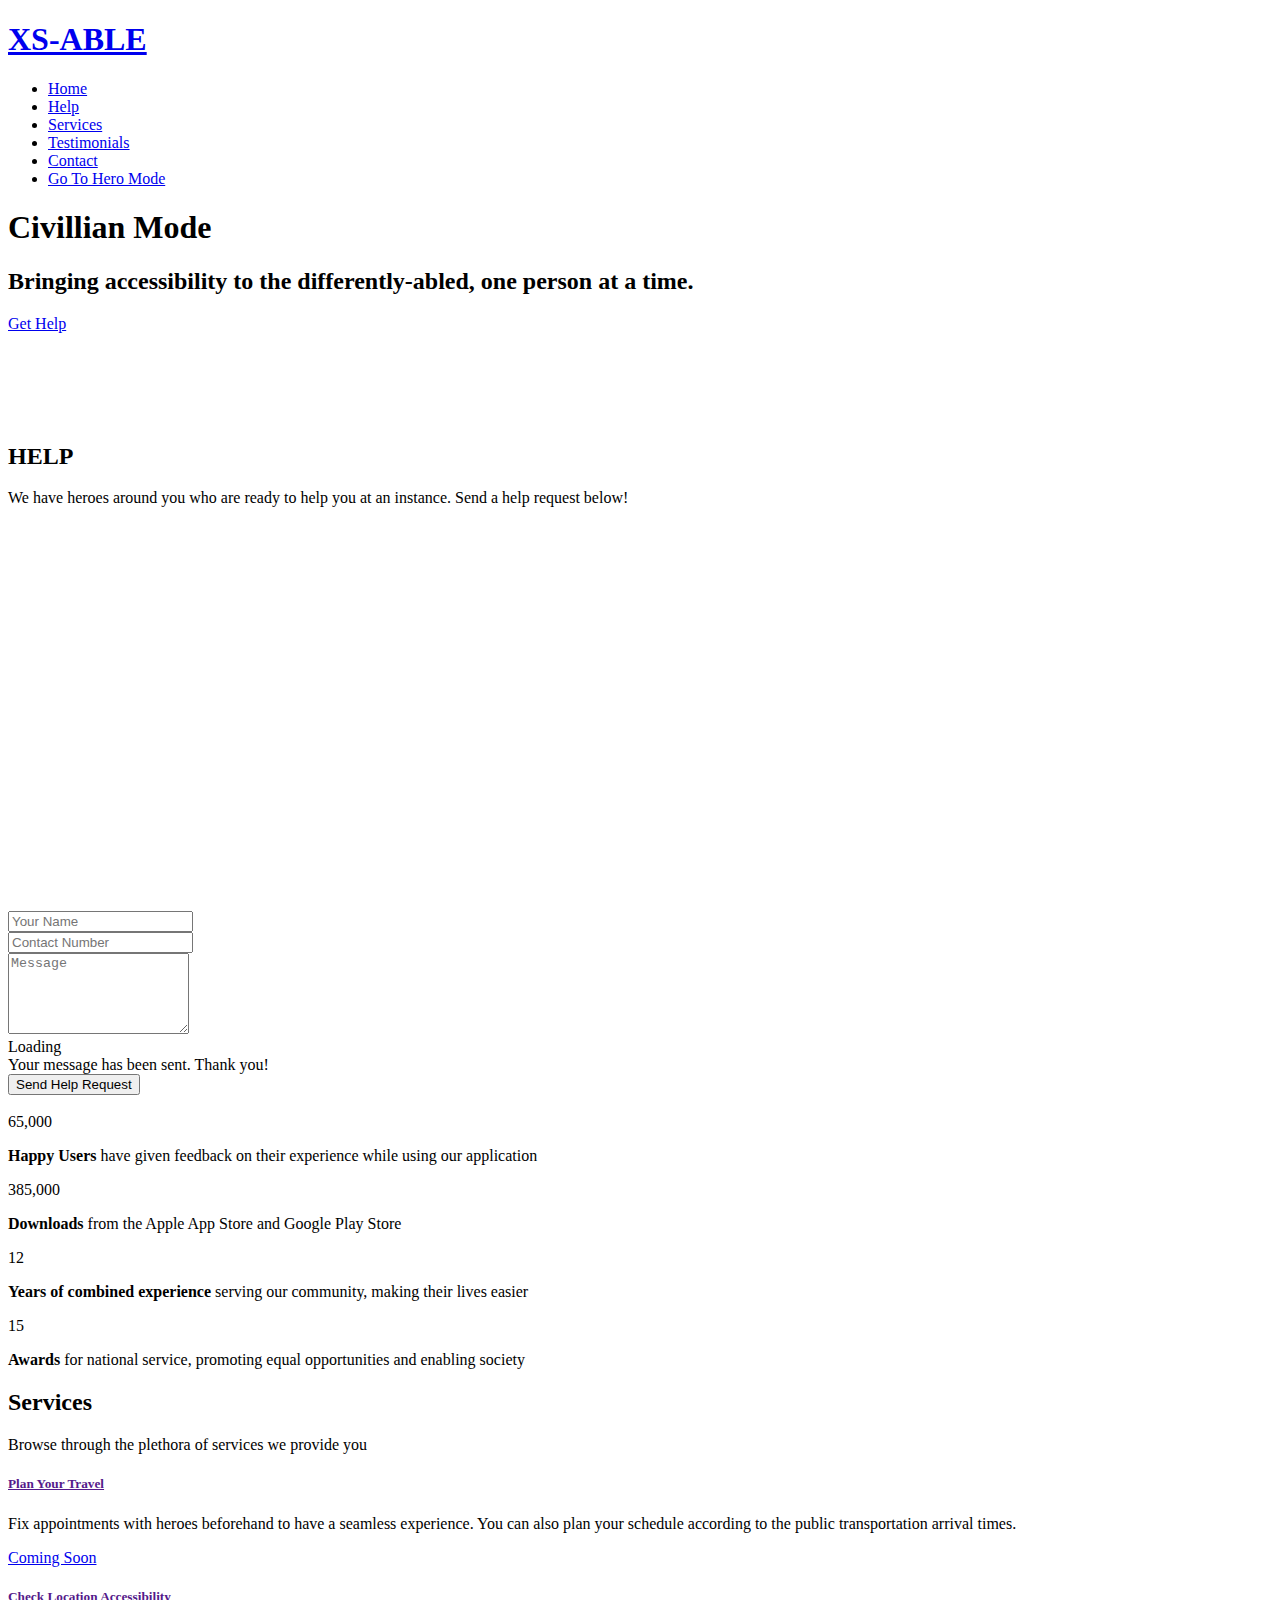
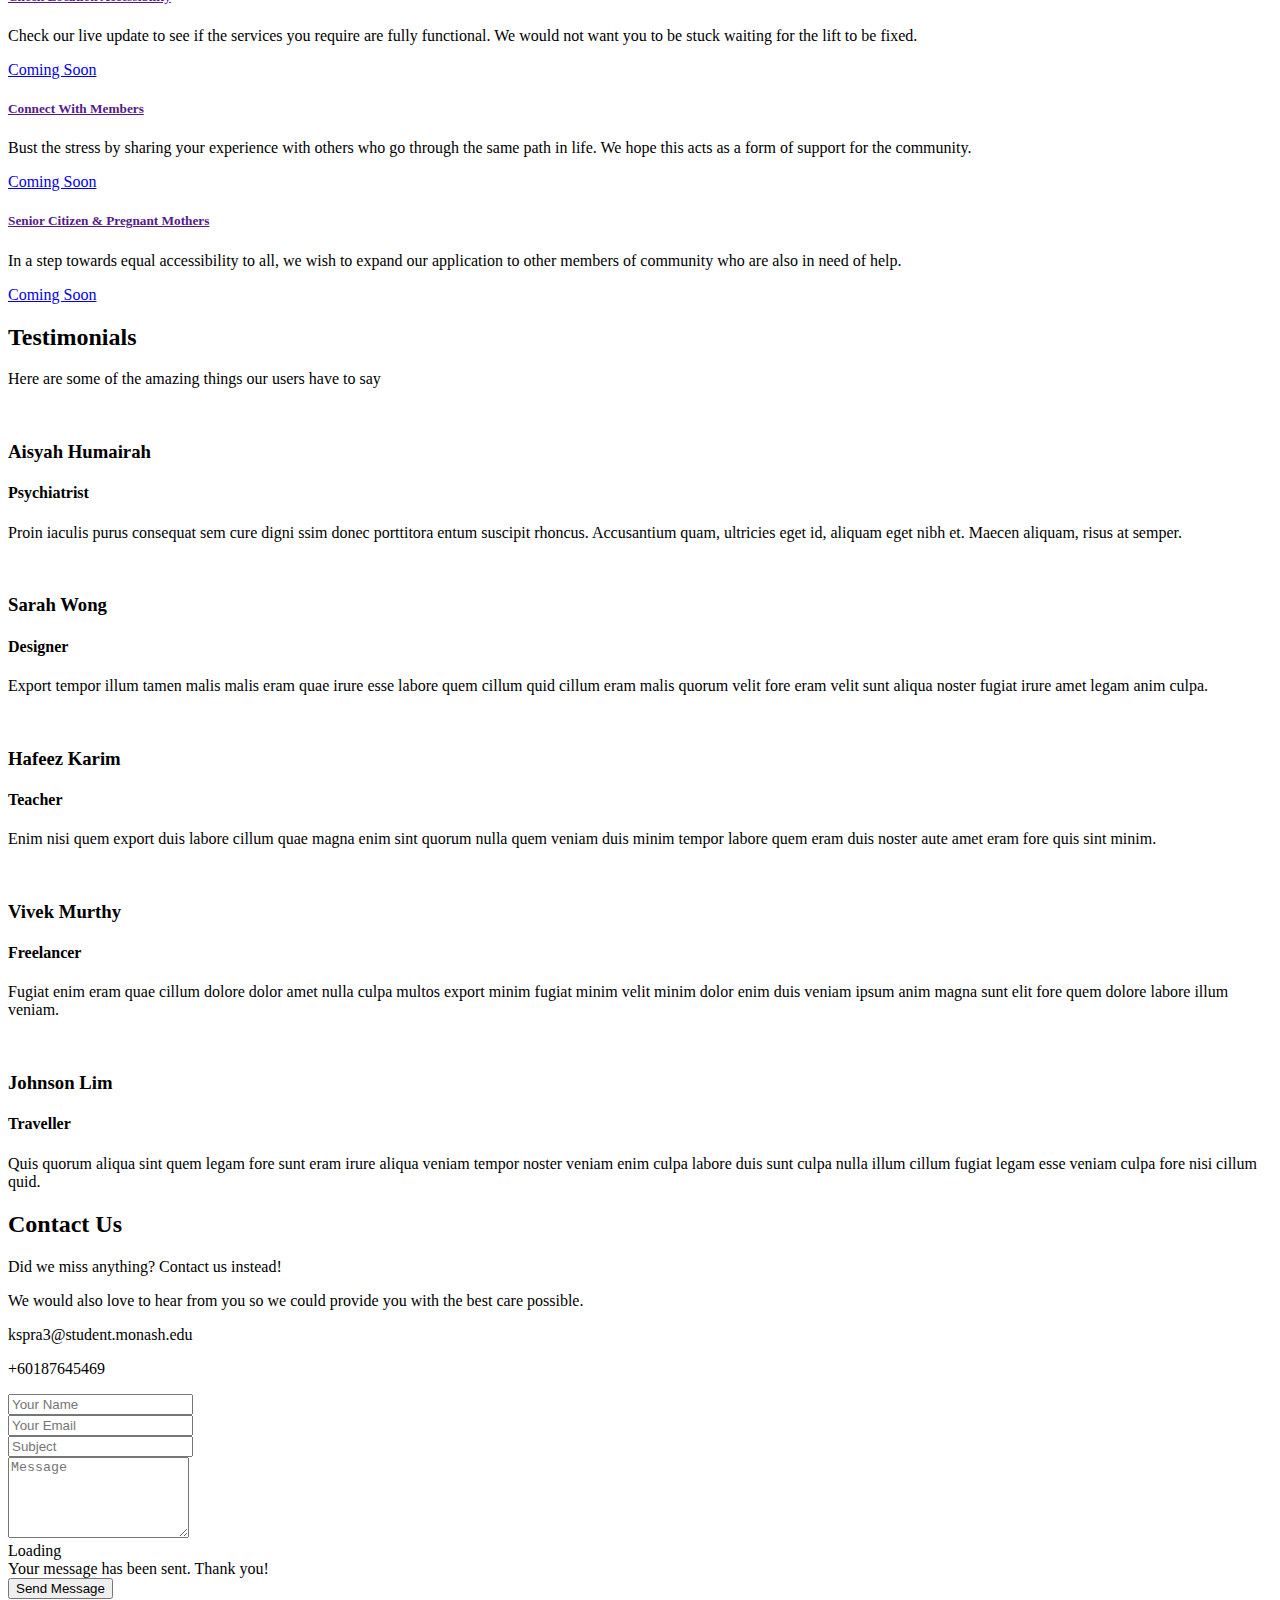
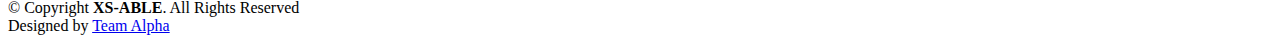
==== index.html @ 88e1b2db "Add files via upload" ====
<!DOCTYPE html>
<html lang="en">

<head>
  <meta charset="utf-8">
  <meta content="width=device-width, initial-scale=1.0" name="viewport">

  <title>Team Alpha: XS-Able</title>
  <meta content="" name="description">
  <meta content="" name="keywords">

  <!-- Favicons -->
  <link href="assets/img/favicon.png" rel="icon">
  <link href="assets/img/apple-touch-icon.png" rel="apple-touch-icon">

  <!-- Google Fonts -->
  <link href="https://fonts.googleapis.com/css?family=Open+Sans:300,300i,400,400i,600,600i,700,700i|Raleway:300,300i,400,400i,500,500i,600,600i,700,700i|Poppins:300,300i,400,400i,500,500i,600,600i,700,700i" rel="stylesheet">

  <!-- Vendor CSS Files -->
  <link href="assets/vendor/bootstrap/css/bootstrap.min.css" rel="stylesheet">
  <link href="assets/vendor/icofont/icofont.min.css" rel="stylesheet">
  <link href="assets/vendor/remixicon/remixicon.css" rel="stylesheet">
  <link href="assets/vendor/boxicons/css/boxicons.min.css" rel="stylesheet">
  <link href="assets/vendor/owl.carousel/assets/owl.carousel.min.css" rel="stylesheet">
  <link href="assets/vendor/venobox/venobox.css" rel="stylesheet">
  <link href="assets/vendor/aos/aos.css" rel="stylesheet">

  <!-- Template Main CSS File -->
  <link href="assets/css/style.css" rel="stylesheet">

  <!-- =======================================================
  * Template Name: Vesperr - v3.0.0
  * Template URL: https://bootstrapmade.com/vesperr-free-bootstrap-template/
  * Author: BootstrapMade.com
  * License: https://bootstrapmade.com/license/
  ======================================================== -->
</head>

<body>

  <!-- ======= Header ======= -->
  <header id="header" class="fixed-top d-flex align-items-center">
    <div class="container d-flex align-items-center">

      <div class="logo mr-auto">
        <h1 class="text-light"><a href="index.html"><span>XS-ABLE</span></a></h1>
        <!-- Uncomment below if you prefer to use an image logo -->
        <!-- <a href="index.html"><img src="assets/img/logo.png" alt="" class="img-fluid"></a>-->
      </div>

      <nav class="nav-menu d-none d-lg-block">
        <ul>
          <li class="active"><a href="#hero">Home</a></li>
          <li><a href="#help">Help</a></li>
          <li><a href="#services">Services</a></li>
          <li><a href="#testimonials">Testimonials</a></li>
          <li><a href="#contact">Contact</a></li>

          <li class="get-started"><a href="Techie/index.html">Go To Hero Mode</a></li>
        </ul>
      </nav><!-- .nav-menu -->

    </div>
  </header><!-- End Header -->

  <!-- ======= Hero Section ======= -->
  <section id="hero" class="d-flex align-items-center">
  
    <div class="container">
      <div class="row justify-content-center">
        <div class="col-xl-5 col-lg-6 pt-3 pt-lg-0 order-2 order-lg-1 d-flex flex-column justify-content-center">
          <h1 data-aos="fade-up">Civillian Mode</h1>
          <h2 data-aos="fade-up" data-aos-delay="400">Bringing accessibility to the differently-abled, one person at a time.</h2>
          <div data-aos="fade-up" data-aos-delay="800">
            <a href="#help" class="btn-get-started scrollto">Get Help</a>
          </div>
        </div>
        <div class="col-lg-6 order-1 order-lg-2 hero-img" data-aos="fade-left" data-aos-delay="200">
          <img src="assets/img/hero-img.png" class="img-fluid animated" alt="">
        </div>
      </div>
    </div>

  </section><!-- End Hero -->

  <main id="main">

    <!-- ======= Clients Section ======= -->
    <section id="clients" class="clients clients">
      <div class="container">

        <div class="row">

          <div class="col-lg-3 col-md-4 col-6">
            <img src="assets/img/clients/client-5.png" class="img-fluid" alt="" data-aos="zoom-in" data-aos-delay="200">
          </div>

          <div class="col-lg-3 col-md-4 col-6">
            <img src="assets/img/clients/del.png" class="img-fluid" alt="" data-aos="zoom-in" data-aos-delay="200">
          </div>

          <div class="col-lg-3 col-md-4 col-6">
            <img src="assets/img/clients/mdec.png" class="img-fluid" alt="" data-aos="zoom-in" data-aos-delay="200">
          </div>

          <div class="col-lg-3 col-md-4 col-6">
            <img src="assets/img/clients/client-6.png" class="img-fluid" alt="" data-aos="zoom-in" data-aos-delay="500">
          </div>

        </div>

      </div>
    </section><!-- End Clients Section -->

    <!-- ======= Contact Section ======= -->
    <section id="help" class="contact section-bg">
      <div class="container" data-aos="fade-up">

        <div class="section-title">
          <h2>HELP</h2>
          <p>We have heroes around you who are ready to help you at an instance. Send a help request below!</p>
        </div>

        <div class="row">

          <div class="col-lg-6 ">
            <iframe class="mb-4 mb-lg-0" src="https://www.google.com/maps/embed?pb=!1m14!1m8!1m3!1d12097.433213460943!2d-74.0062269!3d40.7101282!3m2!1i1024!2i768!4f13.1!3m3!1m2!1s0x0%3A0xb89d1fe6bc499443!2sDowntown+Conference+Center!5e0!3m2!1smk!2sbg!4v1539943755621" frameborder="0" style="border:0; width: 100%; height: 384px;" allowfullscreen></iframe>
          </div>

          <div class="col-lg-6">
            <form action="forms/contact.php" method="post" role="form" class="php-email-form">
              <div class="form-row">
                <div class="col-md-6 form-group">
                  <input type="text" name="name" class="form-control" id="name" placeholder="Your Name" data-rule="minlen:4" data-msg="Please enter at least 4 chars" />
                  <div class="validate"></div>
                </div>
              </div>
              <div class="col-md-6 form-group">
                <input type="text" class="form-control" name="subject" id="subject" placeholder="Contact Number" data-rule="minlen:10" data-msg="Please enter at least 10 digits" />
                <div class="validate"></div>
              </div>
              <div class="form-group">
                <textarea class="form-control" name="message" rows="5" data-rule="required" data-msg="Please write something for us" placeholder="Message"></textarea>
                <div class="validate"></div>
              </div>
              <div class="mb-3">
                <div class="loading">Loading</div>
                <div class="error-message"></div>
                <div class="sent-message">Your message has been sent. Thank you!</div>
              </div>
              <div class="text-center"><button type="submit">Send Help Request</button></div>
            </form>
          </div>

        </div>

      </div>
    </section><!-- End Contact Section -->

    <!-- ======= Counts Section ======= -->
    <section id="counts" class="counts">
      <div class="container">

        <div class="row">
          <div class="image col-xl-5 d-flex align-items-stretch justify-content-center justify-content-xl-start" data-aos="fade-right" data-aos-delay="150">
            <img src="assets/img/counts-img.svg" alt="" class="img-fluid">
          </div>

          <div class="col-xl-7 d-flex align-items-stretch pt-4 pt-xl-0" data-aos="fade-left" data-aos-delay="300">
            <div class="content d-flex flex-column justify-content-center">
              <div class="row">
                <div class="col-md-6 d-md-flex align-items-md-stretch">
                  <div class="count-box">
                    <i class="icofont-simple-smile"></i>
                    <span data-toggle="counter-up">65,000</span>
                    <p><strong>Happy Users</strong> have given feedback on their experience while using our application</p>
                  </div>
                </div>

                <div class="col-md-6 d-md-flex align-items-md-stretch">
                  <div class="count-box">
                    <i class="icofont-document-folder"></i>
                    <span data-toggle="counter-up">385,000</span>
                    <p><strong>Downloads</strong> from the Apple App Store and Google Play Store</p>
                  </div>
                </div>

                <div class="col-md-6 d-md-flex align-items-md-stretch">
                  <div class="count-box">
                    <i class="icofont-clock-time"></i>
                    <span data-toggle="counter-up">12</span>
                    <p><strong>Years of combined experience</strong> serving our community, making their lives easier</p>
                  </div>
                </div>

                <div class="col-md-6 d-md-flex align-items-md-stretch">
                  <div class="count-box">
                    <i class="icofont-award"></i>
                    <span data-toggle="counter-up">15</span>
                    <p><strong>Awards</strong> for national service, promoting equal opportunities and enabling society</p>
                  </div>
                </div>
              </div>
            </div><!-- End .content-->
          </div>
        </div>

      </div>
    </section><!-- End Counts Section -->

    <!-- ======= More Services Section ======= -->
    <section id="services" class="more-services">
      <div class="container">
        <div class="section-title" data-aos="fade-up">
          <h2>Services</h2>
          <p>Browse through the plethora of services we provide you</p>
        </div>
        <div class="row">
          <div class="col-md-6 d-flex align-items-stretch">
            <div class="card" style='background-image: url("assets/img/more-services-1.jpg");' data-aos="fade-up" data-aos-delay="100">
              <div class="card-body">
                <h5 class="card-title"><a href="">Plan Your Travel</a></h5>
                <p class="card-text">Fix appointments with heroes beforehand to have a seamless experience. You can also plan your schedule according to the public transportation arrival times.</p>
                <div class="read-more"><a href="#"><i class="icofont-arrow-right"></i> Coming Soon</a></div>
              </div>
            </div>
          </div>
          <div class="col-md-6 d-flex align-items-stretch mt-4 mt-md-0">
            <div class="card" style='background-image: url("assets/img/more-services-2.jpg");' data-aos="fade-up" data-aos-delay="200">
              <div class="card-body">
                <h5 class="card-title"><a href="">Check Location Accessibility</a></h5>
                <p class="card-text">Check our live update to see if the services you require are fully functional. We would not want you to be stuck waiting for the lift to be fixed.</p>
                <div class="read-more"><a href="#"><i class="icofont-arrow-right"></i> Coming Soon</a></div>
              </div>
            </div>

          </div>
          <div class="col-md-6 d-flex align-items-stretch mt-4">
            <div class="card" style='background-image: url("assets/img/more-services-3.jpg");' data-aos="fade-up" data-aos-delay="100">
              <div class="card-body">
                <h5 class="card-title"><a href="">Connect With Members</a></h5>
                <p class="card-text">Bust the stress by sharing your experience with others who go through the same path in life. We hope this acts as a form of support for the community.</p>
                <div class="read-more"><a href="#"><i class="icofont-arrow-right"></i> Coming Soon</a></div>
              </div>
            </div>
          </div>
          <div class="col-md-6 d-flex align-items-stretch mt-4">
            <div class="card" style='background-image: url("assets/img/more-services-4.jpg");' data-aos="fade-up" data-aos-delay="200">
              <div class="card-body">
                <h5 class="card-title"><a href="">Senior Citizen & Pregnant Mothers</a></h5>
                <p class="card-text">In a step towards equal accessibility to all, we wish to expand our application to other members of community who are also in need of help.</p>
                <div class="read-more"><a href="#"><i class="icofont-arrow-right"></i> Coming Soon</a></div>
              </div>
            </div>
          </div>
        </div>

      </div>
    </section><!-- End More Services Section -->

    <!-- ======= Testimonials Section ======= -->
    <section id="testimonials" class="testimonials section-bg">
      <div class="container">

        <div class="section-title" data-aos="fade-up">
          <h2>Testimonials</h2>
          <p>Here are some of the amazing things our users have to say</p>
        </div>

        <div class="owl-carousel testimonials-carousel" data-aos="fade-up" data-aos-delay="200">

          <div class="testimonial-wrap">
            <div class="testimonial-item">
              <img src="assets/img/testimonials/testimonials-1.jpg" class="testimonial-img" alt="">
              <h3>Aisyah Humairah</h3>
              <h4>Psychiatrist</h4>
              <p>
                <i class="bx bxs-quote-alt-left quote-icon-left"></i>
                Proin iaculis purus consequat sem cure digni ssim donec porttitora entum suscipit rhoncus. Accusantium quam, ultricies eget id, aliquam eget nibh et. Maecen aliquam, risus at semper.
                <i class="bx bxs-quote-alt-right quote-icon-right"></i>
              </p>
            </div>
          </div>

          <div class="testimonial-wrap">
            <div class="testimonial-item">
              <img src="assets/img/testimonials/testimonials-2.jpg" class="testimonial-img" alt="">
              <h3>Sarah Wong</h3>
              <h4>Designer</h4>
              <p>
                <i class="bx bxs-quote-alt-left quote-icon-left"></i>
                Export tempor illum tamen malis malis eram quae irure esse labore quem cillum quid cillum eram malis quorum velit fore eram velit sunt aliqua noster fugiat irure amet legam anim culpa.
                <i class="bx bxs-quote-alt-right quote-icon-right"></i>
              </p>
            </div>
          </div>

          <div class="testimonial-wrap">
            <div class="testimonial-item">
              <img src="assets/img/testimonials/testimonials-3.jpg" class="testimonial-img" alt="">
              <h3>Hafeez Karim</h3>
              <h4>Teacher</h4>
              <p>
                <i class="bx bxs-quote-alt-left quote-icon-left"></i>
                Enim nisi quem export duis labore cillum quae magna enim sint quorum nulla quem veniam duis minim tempor labore quem eram duis noster aute amet eram fore quis sint minim.
                <i class="bx bxs-quote-alt-right quote-icon-right"></i>
              </p>
            </div>
          </div>

          <div class="testimonial-wrap">
            <div class="testimonial-item">
              <img src="assets/img/testimonials/testimonials-4.jpg" class="testimonial-img" alt="">
              <h3>Vivek Murthy</h3>
              <h4>Freelancer</h4>
              <p>
                <i class="bx bxs-quote-alt-left quote-icon-left"></i>
                Fugiat enim eram quae cillum dolore dolor amet nulla culpa multos export minim fugiat minim velit minim dolor enim duis veniam ipsum anim magna sunt elit fore quem dolore labore illum veniam.
                <i class="bx bxs-quote-alt-right quote-icon-right"></i>
              </p>
            </div>
          </div>

          <div class="testimonial-wrap">
            <div class="testimonial-item">
              <img src="assets/img/testimonials/testimonials-5.jpg" class="testimonial-img" alt="">
              <h3>Johnson Lim</h3>
              <h4>Traveller</h4>
              <p>
                <i class="bx bxs-quote-alt-left quote-icon-left"></i>
                Quis quorum aliqua sint quem legam fore sunt eram irure aliqua veniam tempor noster veniam enim culpa labore duis sunt culpa nulla illum cillum fugiat legam esse veniam culpa fore nisi cillum quid.
                <i class="bx bxs-quote-alt-right quote-icon-right"></i>
              </p>
            </div>
          </div>

        </div>

      </div>
    </section><!-- End Testimonials Section -->

    <!-- ======= Contact Section ======= -->
    <section id="contact" class="contact">
      <div class="container">

        <div class="section-title" data-aos="fade-up">
          <h2>Contact Us</h2>
        </div>

        <div class="row">

          <div class="col-lg-4 col-md-6" data-aos="fade-up" data-aos-delay="100">
            <div class="contact-about">
              <a>Did we miss anything? Contact us instead!</a>
              <p>We would also love to hear from you so we could provide you with the best care possible.</p>
              <div class="social-links">
                <a href="https://twitter.com/httpratheen" class="twitter"><i class="icofont-twitter"></i></a>
                <a href="https://www.facebook.com/sharsindra.pratheen" class="facebook"><i class="icofont-facebook"></i></a>
                <a href="https://www.instagram.com/httpratheen/" class="instagram"><i class="icofont-instagram"></i></a>
                <a href="https://www.linkedin.com/in/sharsindra-pratheen-92a807193/" class="linkedin"><i class="icofont-linkedin"></i></a>
              </div>
            </div>
          </div>

          <div class="col-lg-3 col-md-6 mt-4 mt-md-0" data-aos="fade-up" data-aos-delay="200">
            <div class="info">

              <div>
                <i class="ri-mail-send-line"></i>
                <p>kspra3@student.monash.edu</p>
              </div>

              <div>
                <i class="ri-phone-line"></i>
                <p>+60187645469</p>
              </div>

            </div>
          </div>

          <div class="col-lg-5 col-md-12" data-aos="fade-up" data-aos-delay="300">
            <form action="forms/contact.php" method="post" role="form" class="php-email-form">
              <div class="form-group">
                <input type="text" name="name" class="form-control" id="name" placeholder="Your Name" data-rule="minlen:4" data-msg="Please enter at least 4 chars" />
                <div class="validate"></div>
              </div>
              <div class="form-group">
                <input type="email" class="form-control" name="email" id="email" placeholder="Your Email" data-rule="email" data-msg="Please enter a valid email" />
                <div class="validate"></div>
              </div>
              <div class="form-group">
                <input type="text" class="form-control" name="subject" id="subject" placeholder="Subject" data-rule="minlen:4" data-msg="Please enter at least 8 chars of subject" />
                <div class="validate"></div>
              </div>
              <div class="form-group">
                <textarea class="form-control" name="message" rows="5" data-rule="required" data-msg="Please write something for us" placeholder="Message"></textarea>
                <div class="validate"></div>
              </div>
              <div class="mb-3">
                <div class="loading">Loading</div>
                <div class="error-message"></div>
                <div class="sent-message">Your message has been sent. Thank you!</div>
              </div>
              <div class="text-center"><button type="submit">Send Message</button></div>
            </form>
          </div>

        </div>

      </div>
    </section><!-- End Contact Section -->

  </main><!-- End #main -->

  <!-- ======= Footer ======= -->
  <footer id="footer">
    <div class="container">
      <div class="row d-flex align-items-center">
        <div class="col-lg-6 text-lg-left text-center">
          <div class="copyright">
            &copy; Copyright <strong>XS-ABLE</strong>. All Rights Reserved
          </div>
          <div class="credits">
            <!-- All the links in the footer should remain intact. -->
            <!-- You can delete the links only if you purchased the pro version. -->
            <!-- Licensing information: https://bootstrapmade.com/license/ -->
            <!-- Purchase the pro version with working PHP/AJAX contact form: https://bootstrapmade.com/vesperr-free-bootstrap-template/ -->
            Designed by <a href="https://www.linkedin.com/in/sharsindra-pratheen-92a807193/">Team Alpha</a>
          </div>
        </div>
      </div>
    </div>
  </footer><!-- End Footer -->

  <a href="#" class="back-to-top"><i class="icofont-simple-up"></i></a>

  <!-- Vendor JS Files -->
  <script src="assets/vendor/jquery/jquery.min.js"></script>
  <script src="assets/vendor/bootstrap/js/bootstrap.bundle.min.js"></script>
  <script src="assets/vendor/jquery.easing/jquery.easing.min.js"></script>
  <script src="assets/vendor/php-email-form/validate.js"></script>
  <script src="assets/vendor/waypoints/jquery.waypoints.min.js"></script>
  <script src="assets/vendor/counterup/counterup.min.js"></script>
  <script src="assets/vendor/owl.carousel/owl.carousel.min.js"></script>
  <script src="assets/vendor/isotope-layout/isotope.pkgd.min.js"></script>
  <script src="assets/vendor/venobox/venobox.min.js"></script>
  <script src="assets/vendor/aos/aos.js"></script>

  <!-- Template Main JS File -->
  <script src="assets/js/main.js"></script>

</body>

</html>
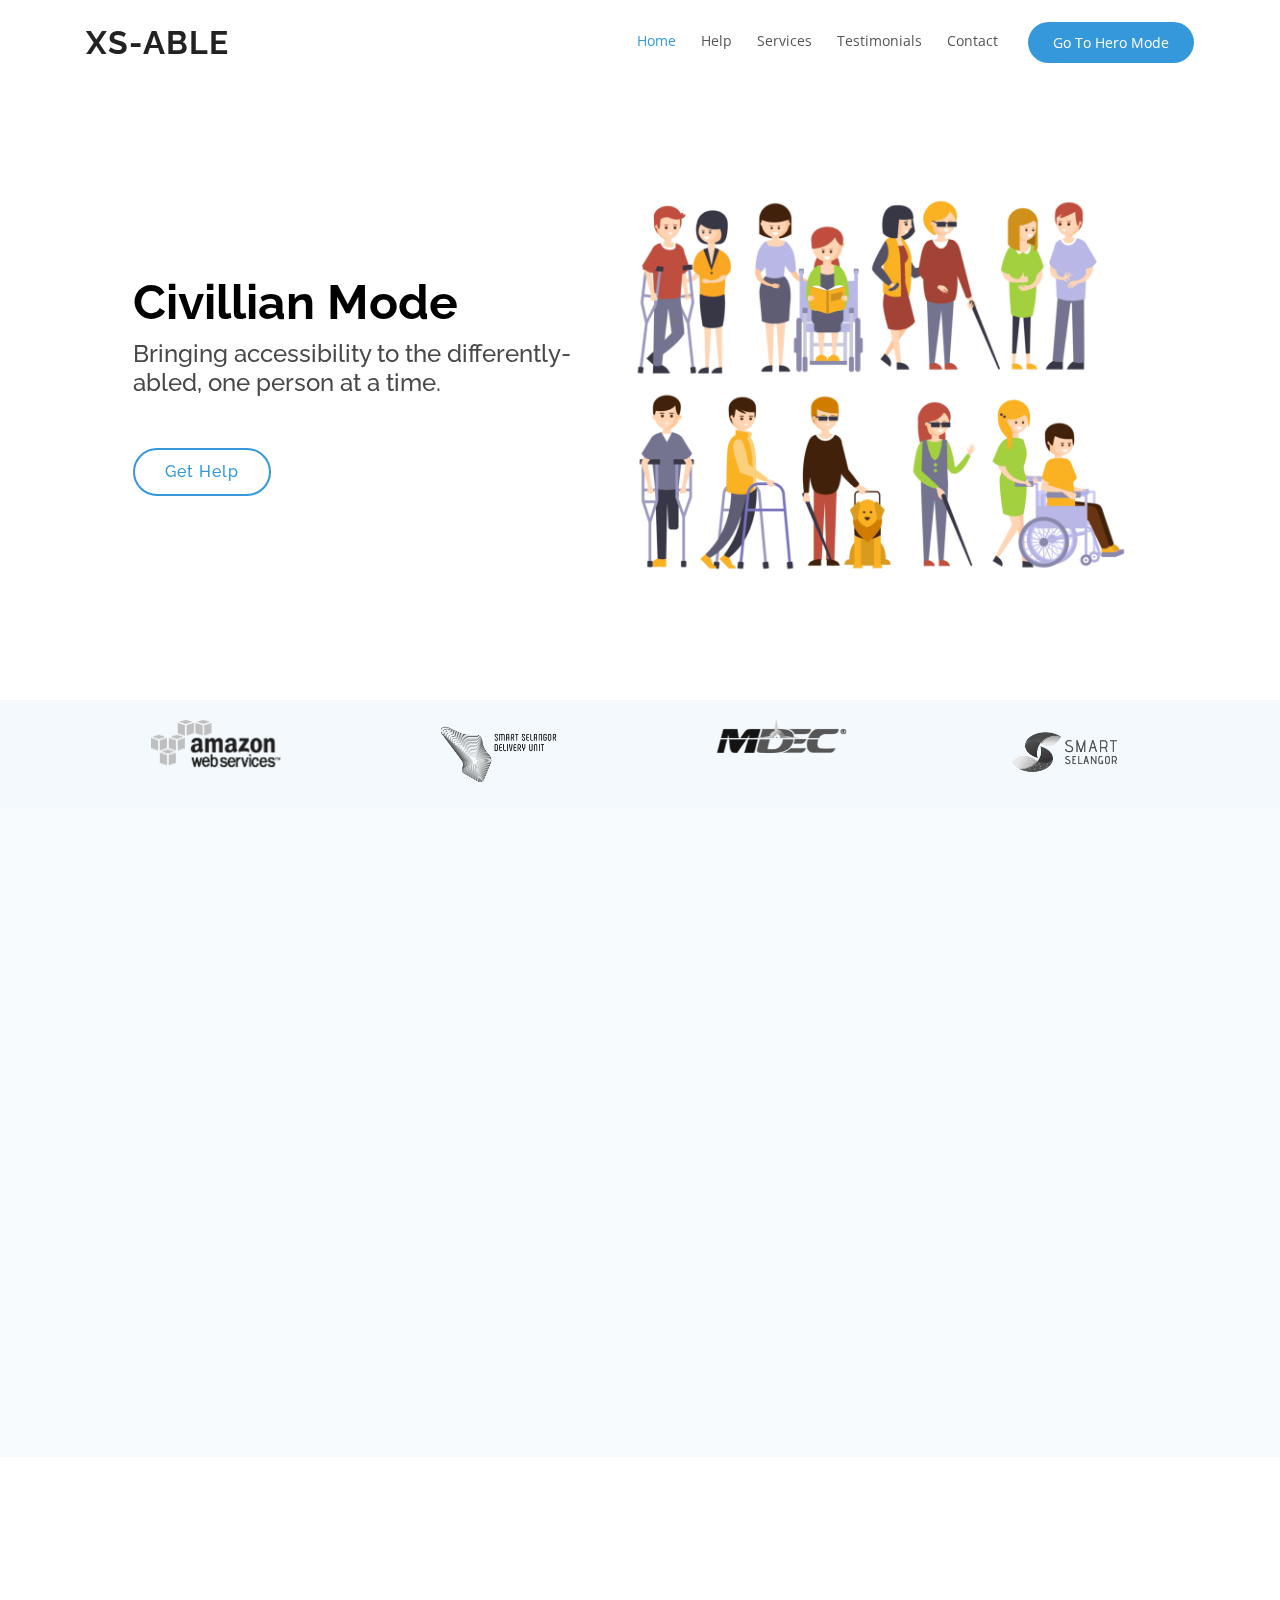
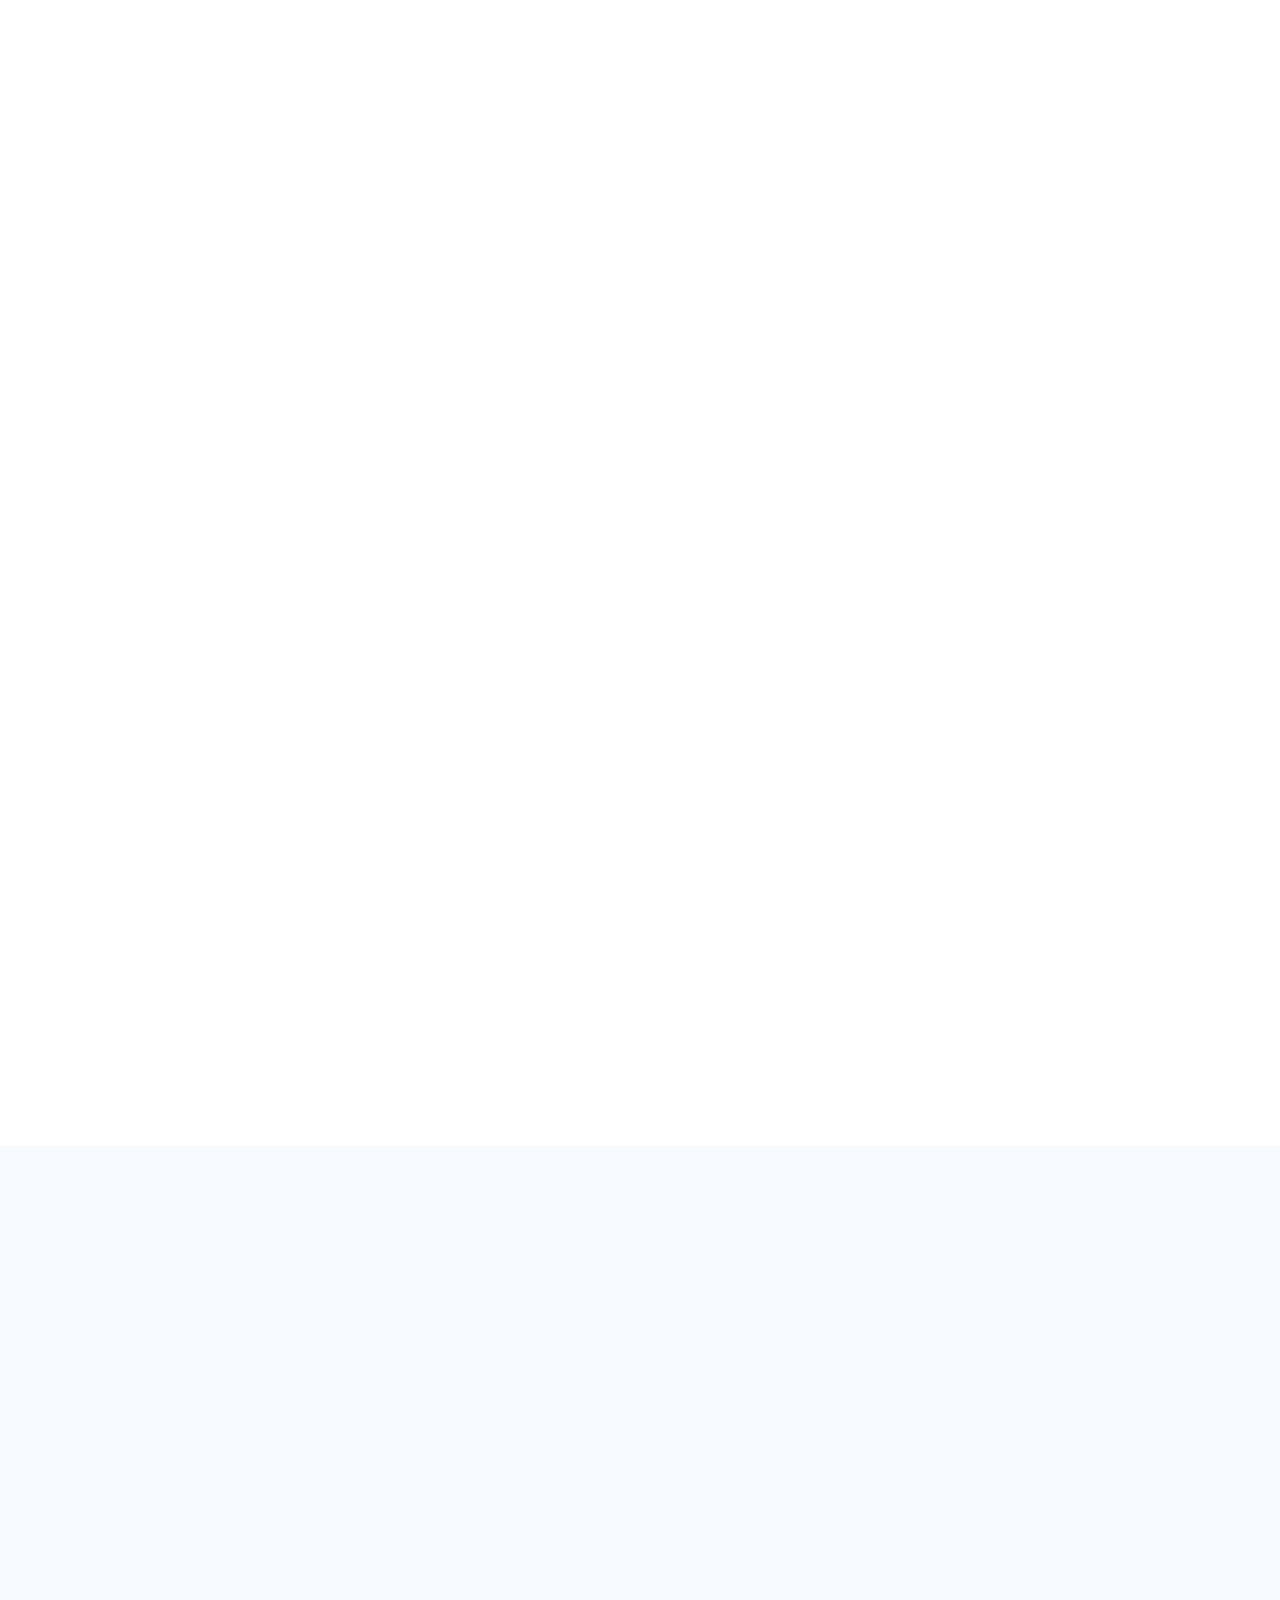
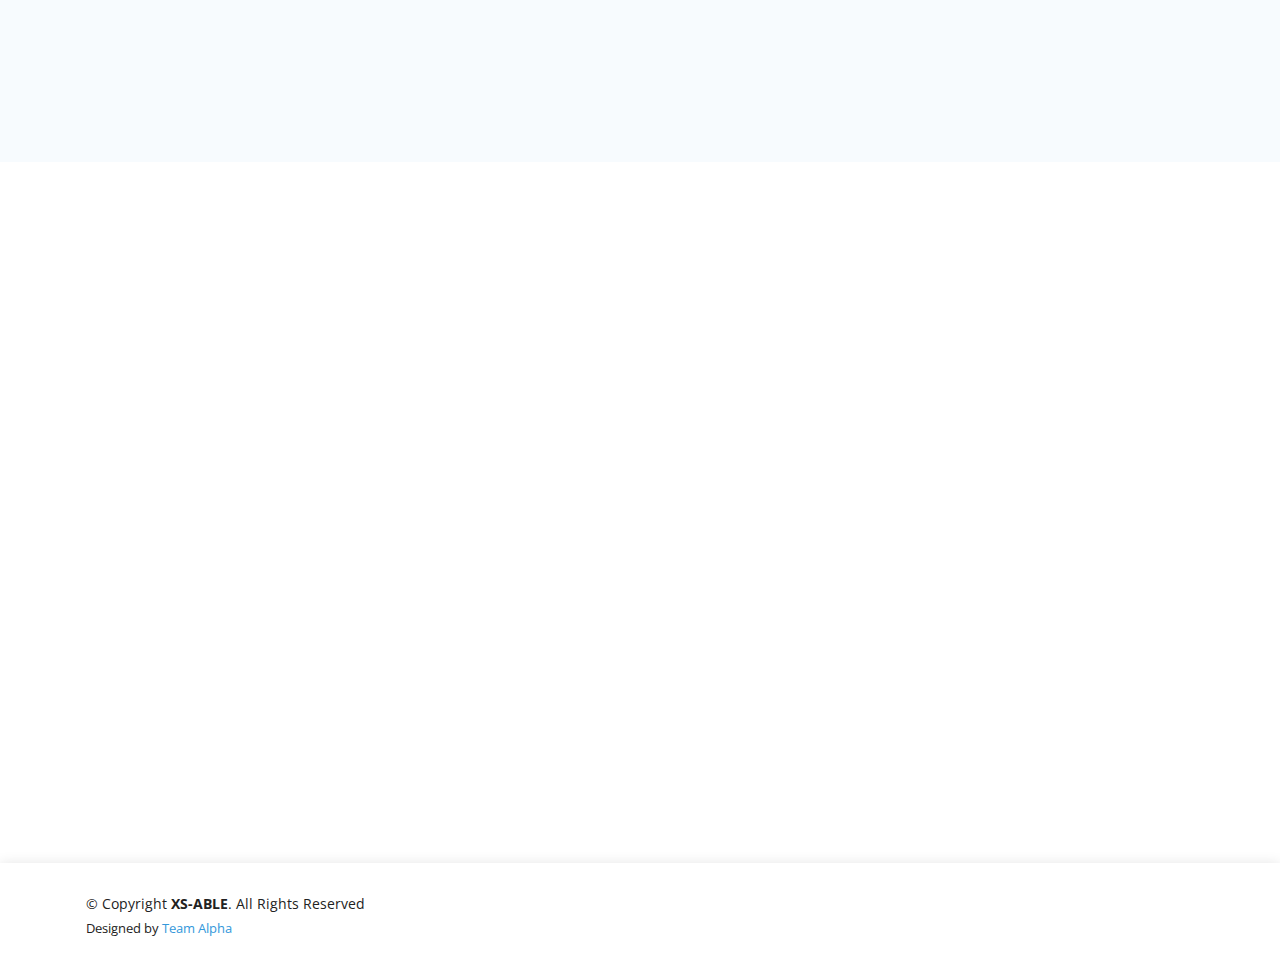
==== commit 2ff098da: "Add files via upload" ====
--- a/index.html
+++ b/index.html
@@ -276,7 +276,7 @@
               <h4>Psychiatrist</h4>
               <p>
                 <i class="bx bxs-quote-alt-left quote-icon-left"></i>
-                Proin iaculis purus consequat sem cure digni ssim donec porttitora entum suscipit rhoncus. Accusantium quam, ultricies eget id, aliquam eget nibh et. Maecen aliquam, risus at semper.
+                This application has saved me lots of trips to the station that has broken facilities. As someone who needs wheelchairs to move around, I need to ensure the station has an elevator to reach the platform. Using this app to check beforehand will prevent wasted trips.
                 <i class="bx bxs-quote-alt-right quote-icon-right"></i>
               </p>
             </div>
@@ -289,7 +289,7 @@
               <h4>Designer</h4>
               <p>
                 <i class="bx bxs-quote-alt-left quote-icon-left"></i>
-                Export tempor illum tamen malis malis eram quae irure esse labore quem cillum quid cillum eram malis quorum velit fore eram velit sunt aliqua noster fugiat irure amet legam anim culpa.
+                This application is a good initiative that helped to raise awareness regarding the troubles a disabled person faces in public places every day. I hope that there will be more heroes and disabled-friendly facilities.
                 <i class="bx bxs-quote-alt-right quote-icon-right"></i>
               </p>
             </div>
@@ -302,7 +302,7 @@
               <h4>Teacher</h4>
               <p>
                 <i class="bx bxs-quote-alt-left quote-icon-left"></i>
-                Enim nisi quem export duis labore cillum quae magna enim sint quorum nulla quem veniam duis minim tempor labore quem eram duis noster aute amet eram fore quis sint minim.
+                Really good app that made my life when using the LRT easier. There are too fewer heroes at this point, but I believe more people will join.
                 <i class="bx bxs-quote-alt-right quote-icon-right"></i>
               </p>
             </div>
@@ -315,7 +315,7 @@
               <h4>Freelancer</h4>
               <p>
                 <i class="bx bxs-quote-alt-left quote-icon-left"></i>
-                Fugiat enim eram quae cillum dolore dolor amet nulla culpa multos export minim fugiat minim velit minim dolor enim duis veniam ipsum anim magna sunt elit fore quem dolore labore illum veniam.
+                App developed by angels! I do not understand any of this camera stuff, but just the ability to check my travel and station's facilities beforehand is extremely useful!
                 <i class="bx bxs-quote-alt-right quote-icon-right"></i>
               </p>
             </div>
@@ -328,7 +328,7 @@
               <h4>Traveller</h4>
               <p>
                 <i class="bx bxs-quote-alt-left quote-icon-left"></i>
-                Quis quorum aliqua sint quem legam fore sunt eram irure aliqua veniam tempor noster veniam enim culpa labore duis sunt culpa nulla illum cillum fugiat legam esse veniam culpa fore nisi cillum quid.
+                Using this application, everyone can be a hero and not all hero wear cape. The hero function has given me chances to help other people on public transport. I love performing good deeds and the benefits are just extra incentives!
                 <i class="bx bxs-quote-alt-right quote-icon-right"></i>
               </p>
             </div>
